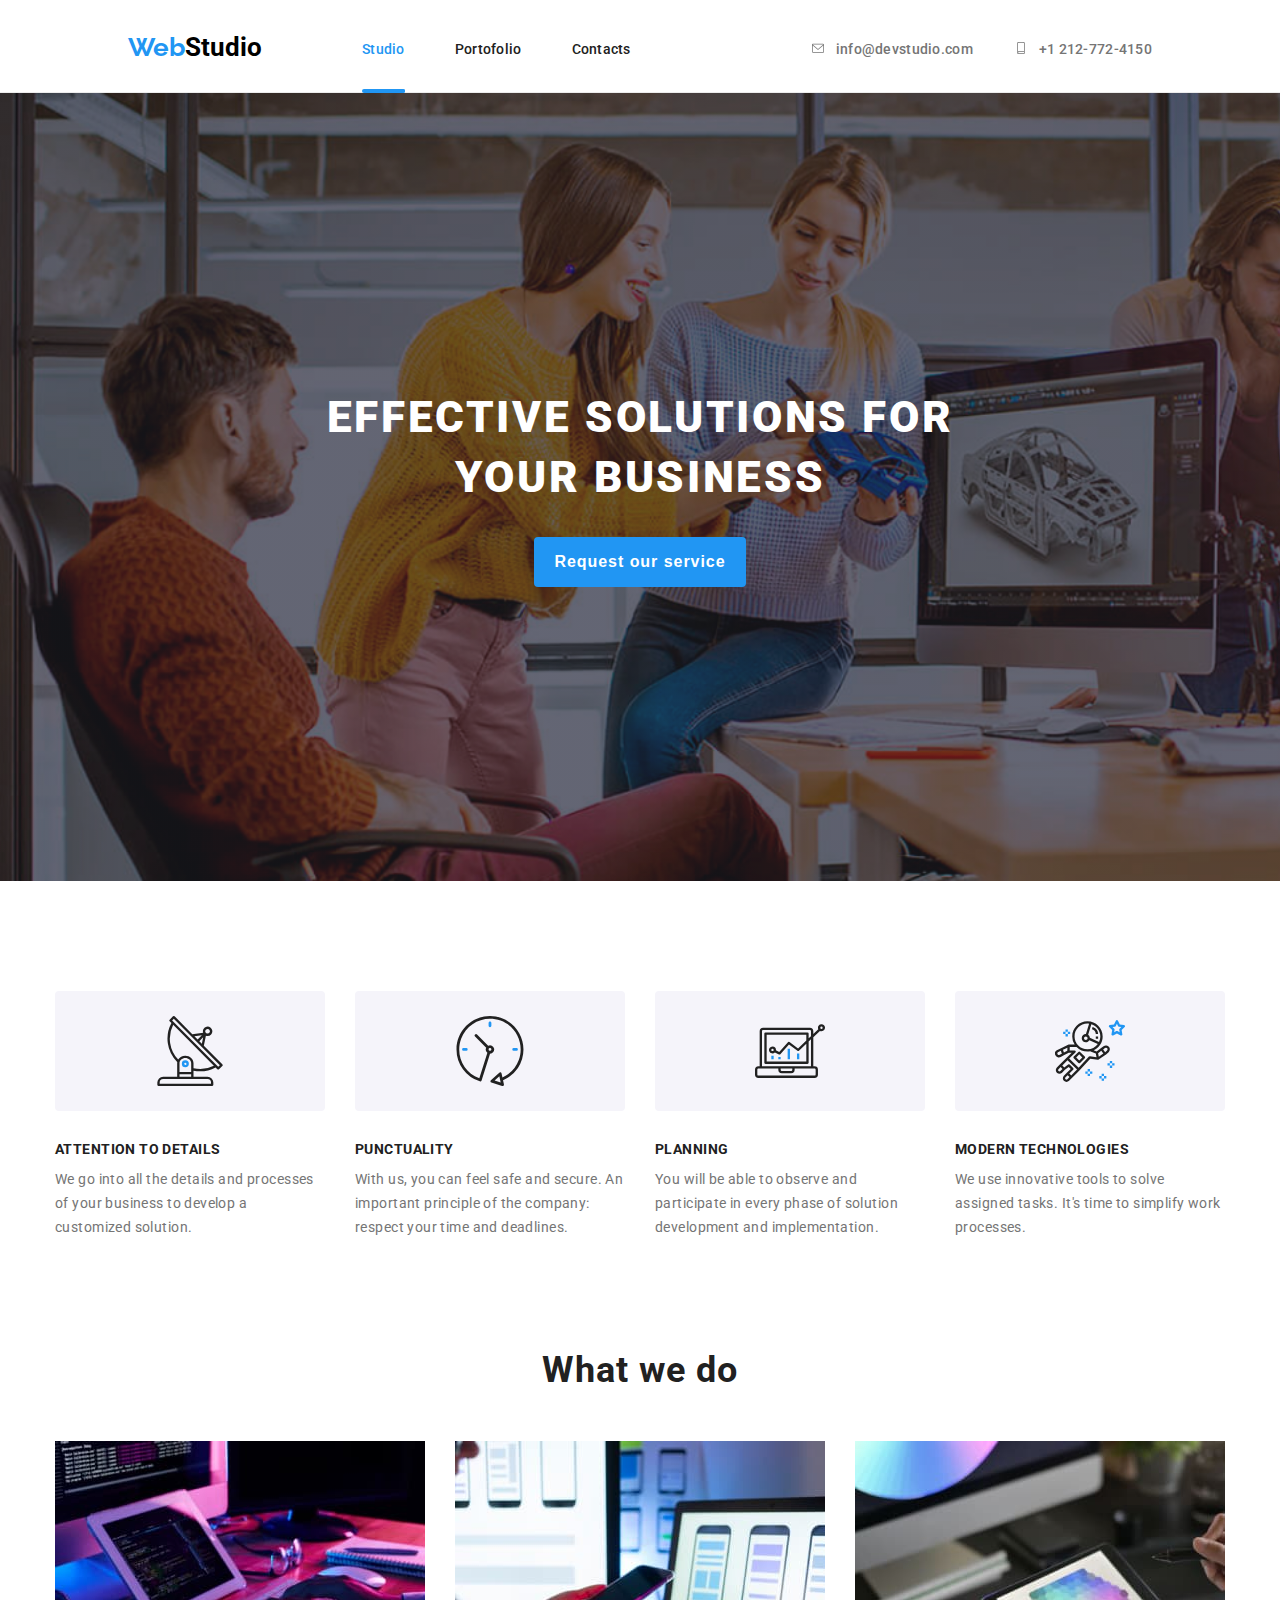
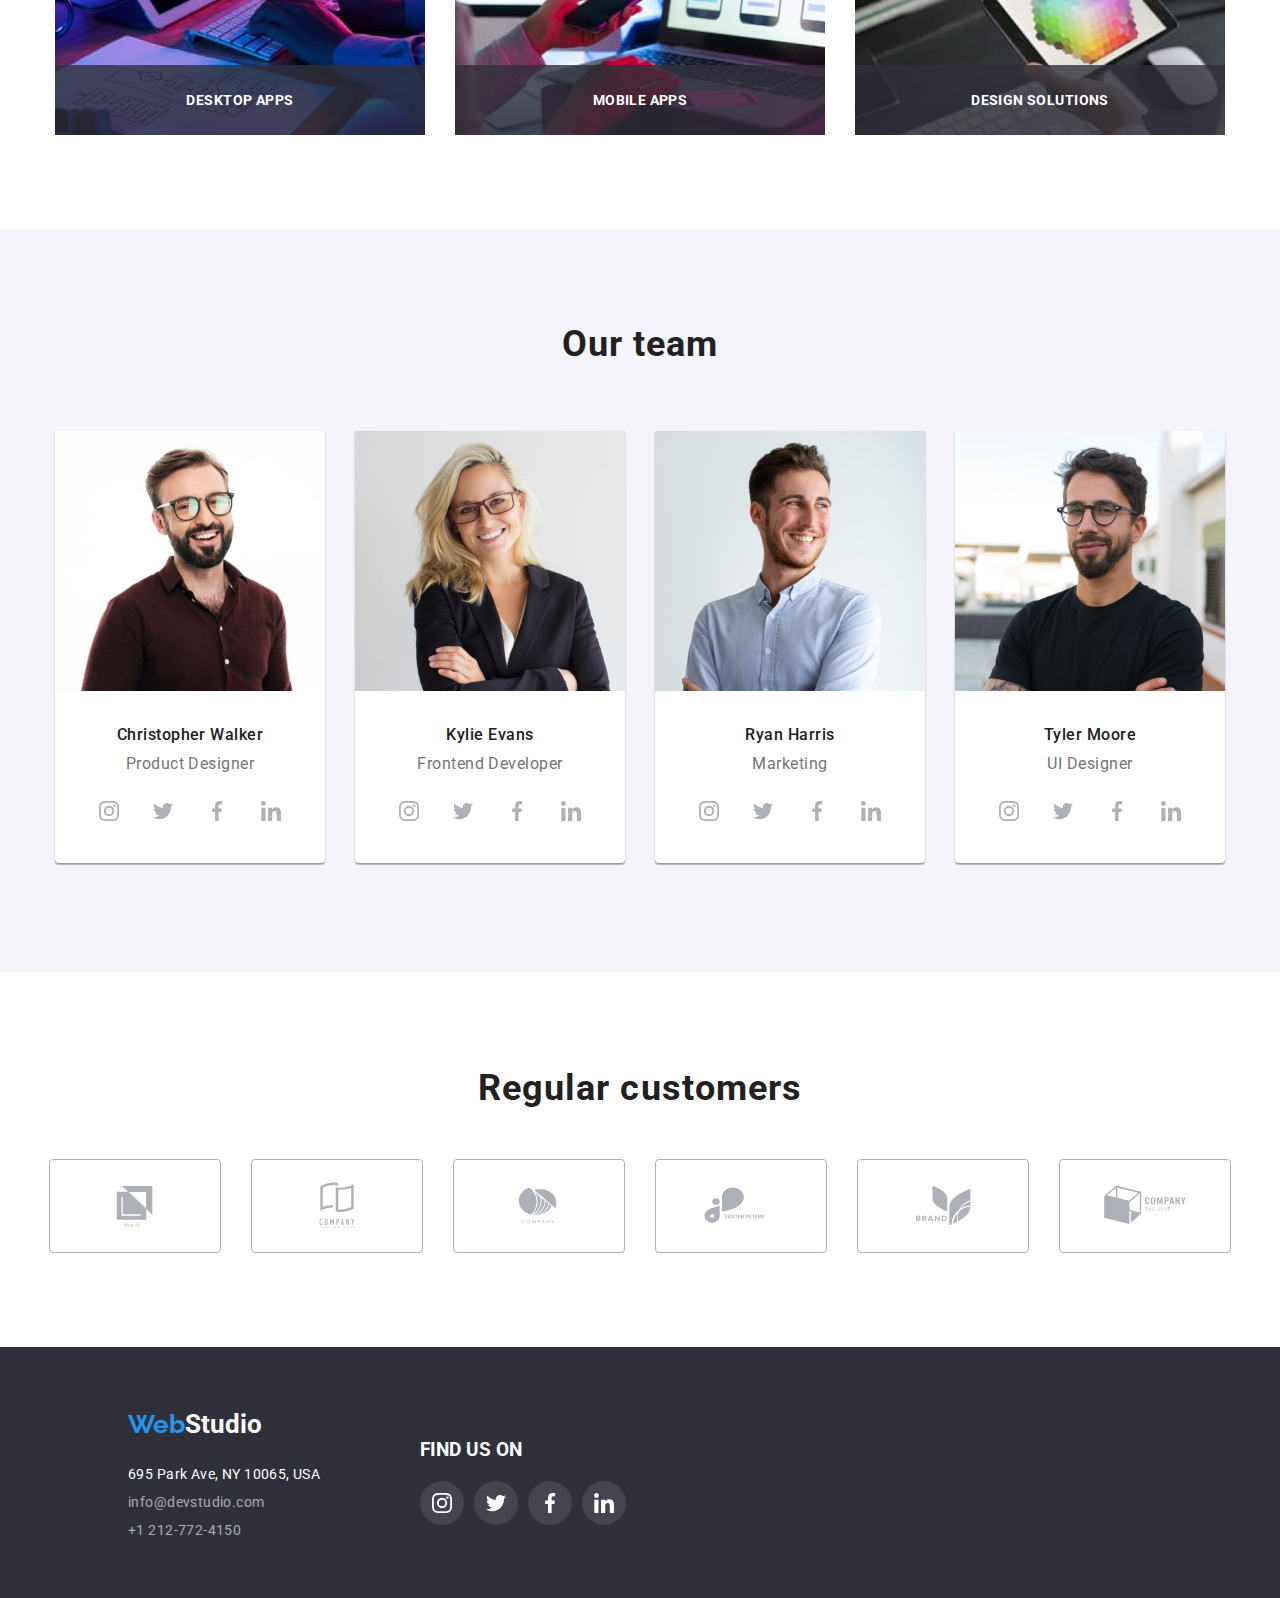
==== index.html @ 31fad101 "cloned-hw-05" ====
<!DOCTYPE html>
<html lang="en">
  <head>
    <meta charset="UTF-8" />
    <meta name="viewport" content="width=device-width, initial-scale=1.0" />
    <title>Web Studio Homework Project</title>
    <link
      rel="stylesheet"
      href="node_modules/modern-normalize/modern-normalize.css"
    />
    <link rel="preconnect" href="https://fonts.googleapis.com" />
    <link rel="preconnect" href="https://fonts.gstatic.com" crossorigin />
    <link
      href="https://fonts.googleapis.com/css2?family=Raleway:wght@700&family=Roboto:wght@400;500;700;900&display=swap"
      rel="stylesheet"
    />
    <link rel="stylesheet" href="css/styles.css" />
  </head>
  <body class="container">
    <header>
      <div class="header-left-side">
        <a class="logo" href="index.html">
          <span class="logo-web">Web</span
          ><span class="logo-studio-black">Studio</span>
        </a>

        <nav>
          <ul class="navigation">
            <li><a href="index.html" class="nav-link current">Studio</a></li>
            <li><a href="portofolio.html" class="nav-link">Portofolio</a></li>
            <li><a href="contacts.html" class="nav-link">Contacts</a></li>
          </ul>
        </nav>
  </div>
      <div class="contacts">
        <div class="contact-details">
          <svg class="contact-icon">
            <use href="./images/symbol-defs.svg#icon-envelope"></use>
          </svg>
          <a href="mailto:info@devstudio.com" class="contact-detail"
            >info@devstudio.com</a
          >
        </div>
        <div class="contact-details">
          <svg class="contact-icon">
            <use href="./images/symbol-defs.svg#icon-smartphone"></use>
          </svg>
          <a href="tel:+1212-772-4150" class="contact-detail"
            >+1 212-772-4150</a
          >
        </div>
      </div>
    </header>

    <main>
      <!-- Effective solutions section -->
      <div class="intro">
        <h1 class="intro-title">EFFECTIVE SOLUTIONS FOR YOUR BUSINESS</h1>
        <button type="button" class="request-our-services" data-modal-open>
          Request our service
        </button>
        </div>
      <div class="backdrop is-hidden" data-modal>
        <div class="modal-content">
          <button class="close" data-modal-close>
          </button>
        </div>
      </div>

      <!-- What we do section -->
      <section class="what-we-do">
        <ul class="competitive-advantages">
          <li class="competitive-advantage">
            <div class="competitive-advantage-svg-container">
              <svg class="competitive-advantage-svg">
                <use href="./images/symbol-defs.svg#icon-antenna-1"></use>
              </svg>
            </div>
            <h3 class="competitive-advantages-title">ATTENTION TO DETAILS</h3>
            <p class="competitive-advantages-description">
              We go into all the details and processes of your business to
              develop a customized solution.
            </p>
          </li>
          <li class="competitive-advantage">
            <div class="competitive-advantage-svg-container">
              <svg class="competitive-advantage-svg">
                <use href="./images/symbol-defs.svg#icon-clock-1"></use>
              </svg>
            </div>
            <h3 class="competitive-advantages-title">PUNCTUALITY</h3>
            <p class="competitive-advantages-description">
              With us, you can feel safe and secure. An important principle of
              the company: respect your time and deadlines.
            </p>
          </li>
          <li class="competitive-advantage">
            <div class="competitive-advantage-svg-container">
              <svg class="competitive-advantage-svg">
                <use href="./images/symbol-defs.svg#icon-diagram-1"></use>
              </svg>
            </div>
            <h3 class="competitive-advantages-title">PLANNING</h3>
            <p class="competitive-advantages-description">
              You will be able to observe and participate in every phase of
              solution development and implementation.
            </p>
          </li>
          <li class="competitive-advantage">
            <div class="competitive-advantage-svg-container">
              <svg class="competitive-advantage-svg">
                <use href="./images/symbol-defs.svg#icon-astronaut-1"></use>
              </svg>
            </div>
            <h3 class="competitive-advantages-title">MODERN TECHNOLOGIES</h3>
            <p class="competitive-advantages-description">
              We use innovative tools to solve assigned tasks. It's time to
              simplify work processes.
            </p>
          </li>
        </ul>
        <div>
          <h2 class="h2-title">What we do</h2>
          <ul class="what-we-do-images">
            <li class="what-we-do-image">
              <img
                src="./images/desktop-apps.jpg"
                alt="desktop apps"
                width="370"
              />
              <p class="what-we-do-caption">
                desktop apps</p>
              </p>
            </li>
            <li class="what-we-do-image">
              <img
                src="./images/mobile-apps.jpg"
                alt="mobile apps"
                width="370"
              />
              <p class="what-we-do-caption">
                mobile apps</p>
              </p>
            </li>
            <li class="what-we-do-image">
              <img src="./images/design.jpg" alt="web-design" width="370" />
              <p class="what-we-do-caption">
                design solutions</p>
              </p>
            </li>
          </ul>
        </div>
      </section>

      <!-- Our team section -->
      <section class="our-team">
        <h2 class="h2-title">Our team</h2>
        <ul class="team-members">
          <li class="team-member">
            <img
              src="./images/team-member-1.jpg"
              alt="Christopher Walker portrait photo"
              width="270"
            />
            <h3 class="team-member-name">Christopher Walker</h3>
            <p class="team-member-role">Product Designer</p>
            <div class="team-member-social-links">
              <div class="team-member-social-link">
                <svg class="team-member-social-svg">
                  <use href="./images/symbol-defs.svg#icon-instagram-2"></use>
                </svg>
              </div>
              <div class="team-member-social-link">
                <svg class="team-member-social-svg">
                  <use href="./images/symbol-defs.svg#icon-twitter-1"></use>
                </svg>
              </div>
              <div class="team-member-social-link">
                <svg class="team-member-social-svg">
                  <use href="./images/symbol-defs.svg#icon-facebook-1"></use>
                </svg>
              </div>
              <div class="team-member-social-link">
                <svg class="team-member-social-svg">
                  <use href="./images/symbol-defs.svg#icon-linkedin-1"></use>
                </svg>
              </div>
            </div>
          </li>
          <li class="team-member">
            <img
              src="./images/team-member-2.jpg"
              alt="Kylie Evans portrait photo"
              width="270"
            />
            <h3 class="team-member-name">Kylie Evans</h3>
            <p class="team-member-role">Frontend Developer</p>
            <div class="team-member-social-links">
              <div class="team-member-social-link">
                <svg class="team-member-social-svg">
                  <use href="./images/symbol-defs.svg#icon-instagram-2"></use>
                </svg>
              </div>
              <div class="team-member-social-link">
                <svg class="team-member-social-svg">
                  <use href="./images/symbol-defs.svg#icon-twitter-1"></use>
                </svg>
              </div>
              <div class="team-member-social-link">
                <svg class="team-member-social-svg">
                  <use href="./images/symbol-defs.svg#icon-facebook-1"></use>
                </svg>
              </div>
              <div class="team-member-social-link">
                <svg class="team-member-social-svg">
                  <use href="./images/symbol-defs.svg#icon-linkedin-1"></use>
                </svg>
              </div>
            </div>
          </li>
          <li class="team-member">
            <img
              src="./images/team-member-3.jpg"
              alt="Ryan Harris portrait photo"
              width="270"
            />
            <h3 class="team-member-name">Ryan Harris</h3>
            <p class="team-member-role">Marketing</p>
            <div class="team-member-social-links">
              <div class="team-member-social-link">
                <svg class="team-member-social-svg">
                  <use href="./images/symbol-defs.svg#icon-instagram-2"></use>
                </svg>
              </div>
              <div class="team-member-social-link">
                <svg class="team-member-social-svg">
                  <use href="./images/symbol-defs.svg#icon-twitter-1"></use>
                </svg>
              </div>
              <div class="team-member-social-link">
                <svg class="team-member-social-svg">
                  <use href="./images/symbol-defs.svg#icon-facebook-1"></use>
                </svg>
              </div>
              <div class="team-member-social-link">
                <svg class="team-member-social-svg">
                  <use href="./images/symbol-defs.svg#icon-linkedin-1"></use>
                </svg>
              </div>
            </div>
          </li>
          <li class="team-member">
            <img
              src="./images/team-member-4.jpg"
              alt="Tyler Moore portrait photo"
              width="270"
            />
            <h3 class="team-member-name">Tyler Moore</h3>
            <p class="team-member-role">UI Designer</p>
            <div class="team-member-social-links">
              <div class="team-member-social-link">
                <svg class="team-member-social-svg">
                  <use href="./images/symbol-defs.svg#icon-instagram-2"></use>
                </svg>
              </div>
              <div class="team-member-social-link">
                <svg class="team-member-social-svg">
                  <use href="./images/symbol-defs.svg#icon-twitter-1"></use>
                </svg>
              </div>
              <div class="team-member-social-link">
                <svg class="team-member-social-svg">
                  <use href="./images/symbol-defs.svg#icon-facebook-1"></use>
                </svg>
              </div>
              <div class="team-member-social-link">
                <svg class="team-member-social-svg">
                  <use href="./images/symbol-defs.svg#icon-linkedin-1"></use>
                </svg>
              </div>
            </div>
          </li>
        </ul>
      </section>

      <!--Regular Customers section-->
      <section class="regular-customers">
        <h2 class="h2-title">Regular customers</h2>
        <div class="regular-customers-logos-container">
          <div class="regular-customers-logo-container">
            <svg>
              <use href="./images/symbol-defs.svg#icon-Logo"></use>
            </svg>
          </div>
          <div class="regular-customers-logo-container">
            <svg>
              <use href="./images/symbol-defs.svg#icon-Logo-1"></use>
            </svg>
          </div>
          <div class="regular-customers-logo-container">
            <svg>
              <use href="./images/symbol-defs.svg#icon-Logo-2"></use>
            </svg>
          </div>
          <div class="regular-customers-logo-container">
            <svg>
              <use href="./images/symbol-defs.svg#icon-Logo-3"></use>
            </svg>
          </div>
          <div class="regular-customers-logo-container">
            <svg>
              <use href="./images/symbol-defs.svg#icon-Logo-4"></use>
            </svg>
          </div>
          <div class="regular-customers-logo-container">
            <svg>
              <use href="./images/symbol-defs.svg#icon-Logo-5"></use>
            </svg>
          </div>
        </div>
      </section>
    </main>

    <footer>
      <div class="footer-left-side">
        <a class="logo" href="index.html">
          <span class="logo-web">Web</span
          ><span class="logo-studio-white">Studio</span>
        </a>

        <adress class="address">
          <span class="phisical-address">695 Park Ave, NY 10065, USA</span>
          <a href="mailto:info@devstudio.com" class="footer-contact-details"
            >info@devstudio.com</a
          >
          <a href="tel:+1212-772-4150" class="footer-contact-details"
            >+1 212-772-4150</a
          >
        </adress>
      </div>

      <div class="find-us-on">
        <h3>Find us on</h3>
        <div class="footer-social-links">
          <div class="footer-social-link">
            <svg class="footer-social-svg">
              <use href="./images/symbol-defs.svg#icon-instagram-2"></use>
            </svg>
          </div>
          <div class="footer-social-link">
            <svg class="footer-social-svg">
              <use href="./images/symbol-defs.svg#icon-twitter-1"></use>
            </svg>
          </div>
          <div class="footer-social-link">
            <svg class="footer-social-svg">
              <use href="./images/symbol-defs.svg#icon-facebook-1"></use>
            </svg>
          </div>
          <div class="footer-social-link">
            <svg class="footer-social-svg">
              <use href="./images/symbol-defs.svg#icon-linkedin-1"></use>
            </svg>
          </div>
        </div>
      </div>
    </footer>
    <script src="./js/modal.js"></script>
  </body>
</html>
---- css/styles.css ----
/*General styles*/
:root {
    --text-color: #212121;
    --link-color: #2196F3;
    --details-color: #757575;
    --background-color: #2F303A;
    --filter-backgroud: #F5F4FA;
    --icon-fill:#afb1b8;
    --text-font-family:'Roboto', sans-serif;
    --logo-font-family: 'Raleway', sans-serif;
}

body {
    font-family: var(--text-font-family);
    color: var(--text-color);
    margin: 0px;
}

.logo {
    text-decoration:none;
    position: relative;
    top: 2px;
}

.logo-web {
    font-family: var(--logo-font-family);
    font-size: 26px;
    font-weight: 700;
    line-height: 30.52px;
    color: var(--link-color);
}

.logo-studio-black {
    font-family: var(--logo-family);
    font-size: 26px;
    font-weight: 700;
    line-height: 30.52px;
    color: #000000;
}

.logo-studio-white {
    font-family: var(--logo-font-family-family);
    font-size: 26px;
    font-weight: 700;
    line-height: 30.52px;
    color: #FFFFFF;
}

ul {
    list-style: none;
    padding: 0px;
}

.intro,
.what-we-do,
.our-team,
.regular-customers {
    padding-top: 94px;
    padding-bottom: 94px;
}

/*Header Styles*/

header {
    display: flex;
    align-items: baseline;
    justify-content: space-between;
    border-bottom: 1px solid #ECECEC;
    padding-top: 30px;
    padding-bottom: 30px;
    padding-left: 10%;
    padding-right: 10%;
}

.header-left-side {
    display: flex;
    align-items: baseline;
}

header .logo {
    margin-right: 100px;
}

header nav ul {
    display: flex;
    align-items: baseline;
    justify-content: center;
    gap: 50px;
    margin: 0;
}

.nav-link {
    font-size: 14px;
    font-weight: 500;
    line-height: 16px;
    letter-spacing: 0.02em;
    text-align: left;
    color: var(--text-color);
    text-decoration: none;
}

.current {
    color: var(--link-color);
}

.current::after {
    content:'';
    background-image: url("../images/hover.svg");
    background-size: cover;
    height: 4px;
    display: block;
    position: relative;
    top: 31px;
}

.contact-detail {
    font-size: 14px;
    font-weight: 500;
    line-height: 16px;
    letter-spacing: 0.02em;
    text-align: left;
    text-decoration: none;
    color: var(--details-color);
    display: flex;
    padding-left: 10px;
}

.contact-icon {
    width: 16px;
    height: 12px;
    fill: var(--details-color);
    cursor: pointer;
}

.contact-details {
    display: flex;
    align-items: baseline;
    justify-content: center;
}

.contacts {
        display: flex;
        align-content: baseline;
        justify-content: center;
        gap: 40px;
        margin: 0;
}

.contact-details a {
    transition: color 250ms cubic-bezier(0.4, 0, 0.2, 1);
}

.contact-details svg {
    transition: fill 250ms cubic-bezier(0.4, 0, 0.2, 1);
}

.contact-details:hover a,
.contact-details:focus a,
.contact-details:active a {
    color: var(--link-color);
}

.contact-details:hover svg,
.contact-details:focus svg,
.contact-details:active svg {
    fill: var(--link-color);
    cursor: pointer;
}

/*Studio Styles*/

.intro {
    display: flex;
    align-items: center;
    justify-content: center;
    flex-direction: column;
    background: rgba(196, 196, 196, 1);
    background-image: linear-gradient(to bottom, rgba(47, 48, 58, 0.4), rgba(47, 48, 58, 0.4)), url(../images/background-image.png);
    background-size: cover;
    height: 600px;
}

.intro-title {
        font-size: 44px;
        font-weight: 900;
        line-height: 60px;
        letter-spacing: 0.06em;
        text-align: center;
        color: #FFFFFF;
        width: 696px;
        margin-top: 200px;
        margin-bottom: 0;
        padding-bottom: 30px;
}

.request-our-services {
        font-size: 16px;
        font-weight: 700;
        line-height: 30px;
        letter-spacing: 0.06em;
        text-align: center;
        background-color: var(--link-color);
        border:none;
        color: #FFFFFF;
        cursor: pointer;
        padding: 10px 20px;
        border-radius: 4px;
        margin-bottom: 200px;
        transition: background-color 250ms cubic-bezier(0.4, 0, 0.2, 1);
}

.request-our-services:hover,
.request-our-services:focus,
.request-our-services:active {
    background-color: #188CE8;
}

.backdrop {
    background-color: rgba(0, 0, 0, 0.1);
    position: fixed;
    top: 0;
    left: 0;
    width: 100vw;
    height: 100vh;
    opacity: 1;
    transition: opacity 250ms cubic-bezier(0.4, 0, 0.2, 1);
}

.modal-content {
    background-color: rgba(255, 255, 255, 1);
    width: 528px;
    height: 581px;
    position: absolute;
    top: 50%;
    left: 50%;
    transform: translate(-50%, -50%);
    border-radius: 4px;
}

.is-hidden {
    visibility: hidden;
    opacity: 0;
    pointer-events: none;
}

.close {
    float: right;
    width: 30px;
    height: 30px;
    border: 1px solid rgba(0, 0, 0, 0.1);
    border-radius: 50%;
    margin: 8px;
    background-image: url("../images/close.svg");
    background-size: 11px;
    background-repeat: no-repeat;
    background-position: center;
    background-color: white;
    cursor: pointer;
}

.what-we-do {
    display: flex;
    flex-direction: column;
    justify-content: center;
    align-items: center;
    gap: 94px;
    margin: 0;
}

.competitive-advantage {
    width: 270px;
}

.competitive-advantage-svg-container {
    width: 270px;
    height: 120px;
    border-radius: 4px;
    background-color: #F5F4FA;;
    display: flex;
    align-items: center;
    justify-content: center;
    margin: 0;
}

.competitive-advantage-svg {
    width: 70px;
    height: 70px;
    margin: 0;
}

.competitive-advantages {
    display: flex;
    align-items: center;
    gap: 30px;
}

.competitive-advantages-title {
        font-size: 14px;
        font-weight: 700;
        line-height: 16px;
        letter-spacing: 0.03em;
        text-align: left;
        padding-top:30px;
        padding-bottom: 10px;
        margin: 0px;
}

.competitive-advantages-description {
        font-size: 14px;
        font-weight: 400;
        line-height: 24px;
        letter-spacing: 0.03em;
        text-align: left;
        color: var(--details-color);
        margin: 0px;

}

.what-we-do div{
    display: flex;
    flex-direction: column;
    gap: 50px;
    align-items: center;
    justify-content: center;
}

.h2-title {
        font-size: 36px;
        font-weight: 700;
        line-height: 42px;
        letter-spacing: 0.03em;
        text-align: center;
        margin: 0;
}

.what-we-do-image {
    position: relative;
    width: 370px;
    height: 294px;
}

.what-we-do-images {
    display: flex;
    flex-direction: row;
    justify-content: center;
    align-items: center;
    gap: 30px;
    margin: 0;
}

.what-we-do-caption {
    text-transform: uppercase;
    display: flex;
    align-items: center;
    justify-content: center;
    font-size: 14px;
    font-weight: 700;
    line-height: 16px;
    letter-spacing: 0.03em;
    color: white;
    background-color: rgba(47, 48, 58, 0.8);
    width: 370px; 
    height: 70px;
    margin: 0;
    position: absolute;
    z-index: 2;
    bottom: 0%;
}

.our-team {
    background-color: #F5F4FA;
    display: flex;
    flex-direction: column;
    align-items: center;
    justify-content: center;
    gap: 50px;
}

.team-members {
    display: flex;
    justify-content: center;
    align-items: center;
    gap: 30px;
    padding: 0;
}

.team-member {
    background-color: #FFFFFF;
    border-radius: 0px 0px 4px 4px;
    box-shadow: 0px 2px 1px 0px #00000033, 0px 1px 1px 0px #00000024, 0px 1px 3px 0px #0000001F;
}

.team-member-name {
        font-size: 16px;
        font-weight: 500;
        line-height: 19px;
        letter-spacing: 0.03em;
        text-align: center;
        margin-top: 30px;
        margin-bottom: 10px;
}

.team-member-role {
        font-size: 16px;
        font-weight: 400;
        line-height: 19px;
        letter-spacing: 0.03em;
        text-align: center;
        color: var(--details-color);
        margin: 0;
}

.team-member-social-links {
    display: flex;
    align-items: center;
    justify-content: center;
    margin-bottom: 30px;
    margin-top: 16px;
    gap: 10px;
}

.team-member-social-link {
    display: flex;
    align-items: center;
    justify-content: center;
    width: 44px;
    height: 44px;
    border-radius: 50%;
    transition: background-color 250ms cubic-bezier(0.4, 0, 0.2, 1);
}

.team-member-social-link svg {
    transition: fill 250ms cubic-bezier(0.4, 0, 0.2, 1);
}

.team-member-social-svg {
    fill: #afb1b8;
    width: 20px; 
    height: 20px;
}

.team-member-social-link:hover,
.team-member-social-link:focus,
.team-member-social-link:active {
    background-color:#2196F3;
    cursor: pointer;
}

.team-member-social-link:hover svg,
.team-member-social-link:focus svg,
.team-member-social-link:active svg {
    fill: white;
    cursor: pointer;
}

.regular-customers {
    display: flex;
    flex-direction: column;
    justify-content: center;
    align-items: center;
}

.regular-customers-logos-container {
    display: flex;
    justify-content: center;
    align-items: center;
    gap: 30px;
    margin-top: 50px;
}

.regular-customers-logo-container {
    display: flex;
    align-items: center;
    justify-items: center;
    width: 170px;
    height: 92px;
    border-radius: 4px;
    border: 1px solid #AFB1B8;
    cursor: pointer;
    transition: border-color 250ms cubic-bezier(0.4, 0, 0.2, 1);
}

.regular-customers-logo-container svg {
    fill: #afb1b8;
    padding: 0 32px;
    height: 92px;
    transition: fill 250ms cubic-bezier(0.4, 0, 0.2, 1);
}

.regular-customers-logo-container:hover svg,
.regular-customers-logo-container:focus svg,
.regular-customers-logo-container:active svg {
    fill: #2196F3;
}

.regular-customers-logo-container:hover,
.regular-customers-logo-container:focus,
.regular-customers-logo-container:active {
    border-color: #2196F3;
}

footer {
    background-color: var(--background-color);
    color: #FFFFFF;
    padding-top: 60px;
    padding-bottom: 60px;
    display: flex;
    align-items: center;
    gap: 100px;
    padding-left: 10%;
}

.footer-left-side {
    display: flex;
    flex-direction: column;
}

.address {
    display: flex;
    flex-direction: column;
    justify-content: center;
    align-items:flex-start;
    gap: 12px;
    margin-top: 28px;
}

.phisical-address {
        font-size: 14px;
        font-weight: 400;
        line-height: 16px;
        letter-spacing: 0.03em;
        text-align: left;
}

.footer-contact-details {
        font-size: 14px;
        font-weight: 400;
        line-height: 16px;
        letter-spacing: 0.03em;
        text-align: left;
        color: rgba(255, 255, 255, 0.6);
        text-decoration: none;
        transition: color 250ms cubic-bezier(0.4, 0, 0.2, 1);
}

.footer-contact-details:hover,
.footer-contact-details:focus,
.footer-contact-details:active {
    color: var(--link-color);
}

.footer-social-links {
    display: flex;
    justify-content: center;
    align-items: center;
    gap: 10px;
}

.footer-social-link {
    display: flex;
    align-items: center;
    justify-content: center;
    width: 44px;
    height: 44px;
    border-radius: 50%;
    background-color: rgba(255, 255, 255, 0.1);;
    transition: background-color 250ms cubic-bezier(0.4, 0, 0.2, 1);
}

.footer-social-link svg {
    transition: fill 250ms cubic-bezier(0.4, 0, 0.2, 1);
}

.footer-social-svg {
    fill: white;
    width: 20px;
    height: 20px;
}

.footer-social-link:hover,
.footer-social-link:focus,
.footer-social-link:active {
    background-color: #2196F3;
    cursor: pointer;
}

.footer-social-link:hover svg,
.footer-social-link:focus svg,
.footer-social-link:active svg {
    fill: white;
    cursor: pointer;
}

.find-us-on h3{
    margin: 20px 0;
    text-transform: uppercase ;
}

/*Portofolio Styles*/

.filters {
    display: flex;
    gap: 8px;
    align-items: center;
    justify-content: center;
    padding-top: 94px;
    padding-bottom: 50px;
}

.filter-button {
    font-size: 16px;
    font-weight: 500;
    line-height: 26px;
    letter-spacing: 0.03em;
    text-align: center;
    background-color: var(--filter-backgroud);
    color:#212121;
    border:none;
    cursor: pointer;
    border-radius: 4px;
    padding: 6px 22px;
    transition: color 250ms cubic-bezier(0.4, 0, 0.2, 1), background-color 250ms cubic-bezier(0.4, 0, 0.2, 1), box-shadow 250ms cubic-bezier(0.4, 0, 0.2, 1);
}

.filter-button:hover,
.filter-button:focus,
.filter-button:active {
    color: #FFFFFF;
    background-color: var(--link-color);
    box-shadow: 0px 2px 2px 0px rgba(0, 0, 0, 0.12), 0px 1px 2px 0px rgba(0, 0, 0, 0.08), 0px 3px 1px 0px rgba(0, 0, 0, 0.1);
}

.projects-cards {
    display: flex;
    flex-wrap:wrap;
    gap: 30px;
    justify-content: center;
    align-items: center;
    padding-bottom: 94px;
}
.projects {
    width: 370px;
    display: flex;
    flex-direction: column;
    transition: box-shadow 250ms cubic-bezier(0.4, 0, 0.2, 1);
}

.projects:hover,
.projects:focus,
.projecs:active {
    box-shadow: 1px 4px 6px 0px rgba(0, 0, 0, 0.16), 0px 4px 4px 0px rgba(0, 0, 0, 0.06), 0px 1px 1px 0px rgba(0, 0, 0, 0.12);
    cursor: pointer;
}

.project-image {
    position: relative;
    overflow: hidden;
}

.project-image-overlay {
    position: absolute;
    top: 0;
    left: 0;
    width: 100%;
    height: 100%;
    background: rgba(33, 150, 243, 0.9);
    color: white;
    font-size: 18px;
    font-weight: 400;
    line-height: 28px;
    letter-spacing: 0.03em;
    text-align: left;
    transform: translatey(100%);
    transition: transform 250ms cubic-bezier(0.4, 0, 0.2, 1);
}

.projects:hover .project-image-overlay,
.projects:focus .project-image-overalay,
.projects:active .project-image-overalay {
    transform: translatey(0);
}

.project-image-overlay p {
    margin: 63px 24px;
}

.projects-description {
    display: flex;
    flex-direction: column;
    border: 1px solid #EEEEEE;
    border-top: none;
    padding: 20px 24px;
}

.project-title {
        font-size: 18px;
        font-weight: 700;
        line-height: 36px;
        letter-spacing: 0.06em;
        text-align: left;
}

.project-category {
        font-size: 16px;
        font-weight: 400;
        line-height: 30px;
        letter-spacing: 0.03em;
        text-align: left;
        color: var(--details-color);
}
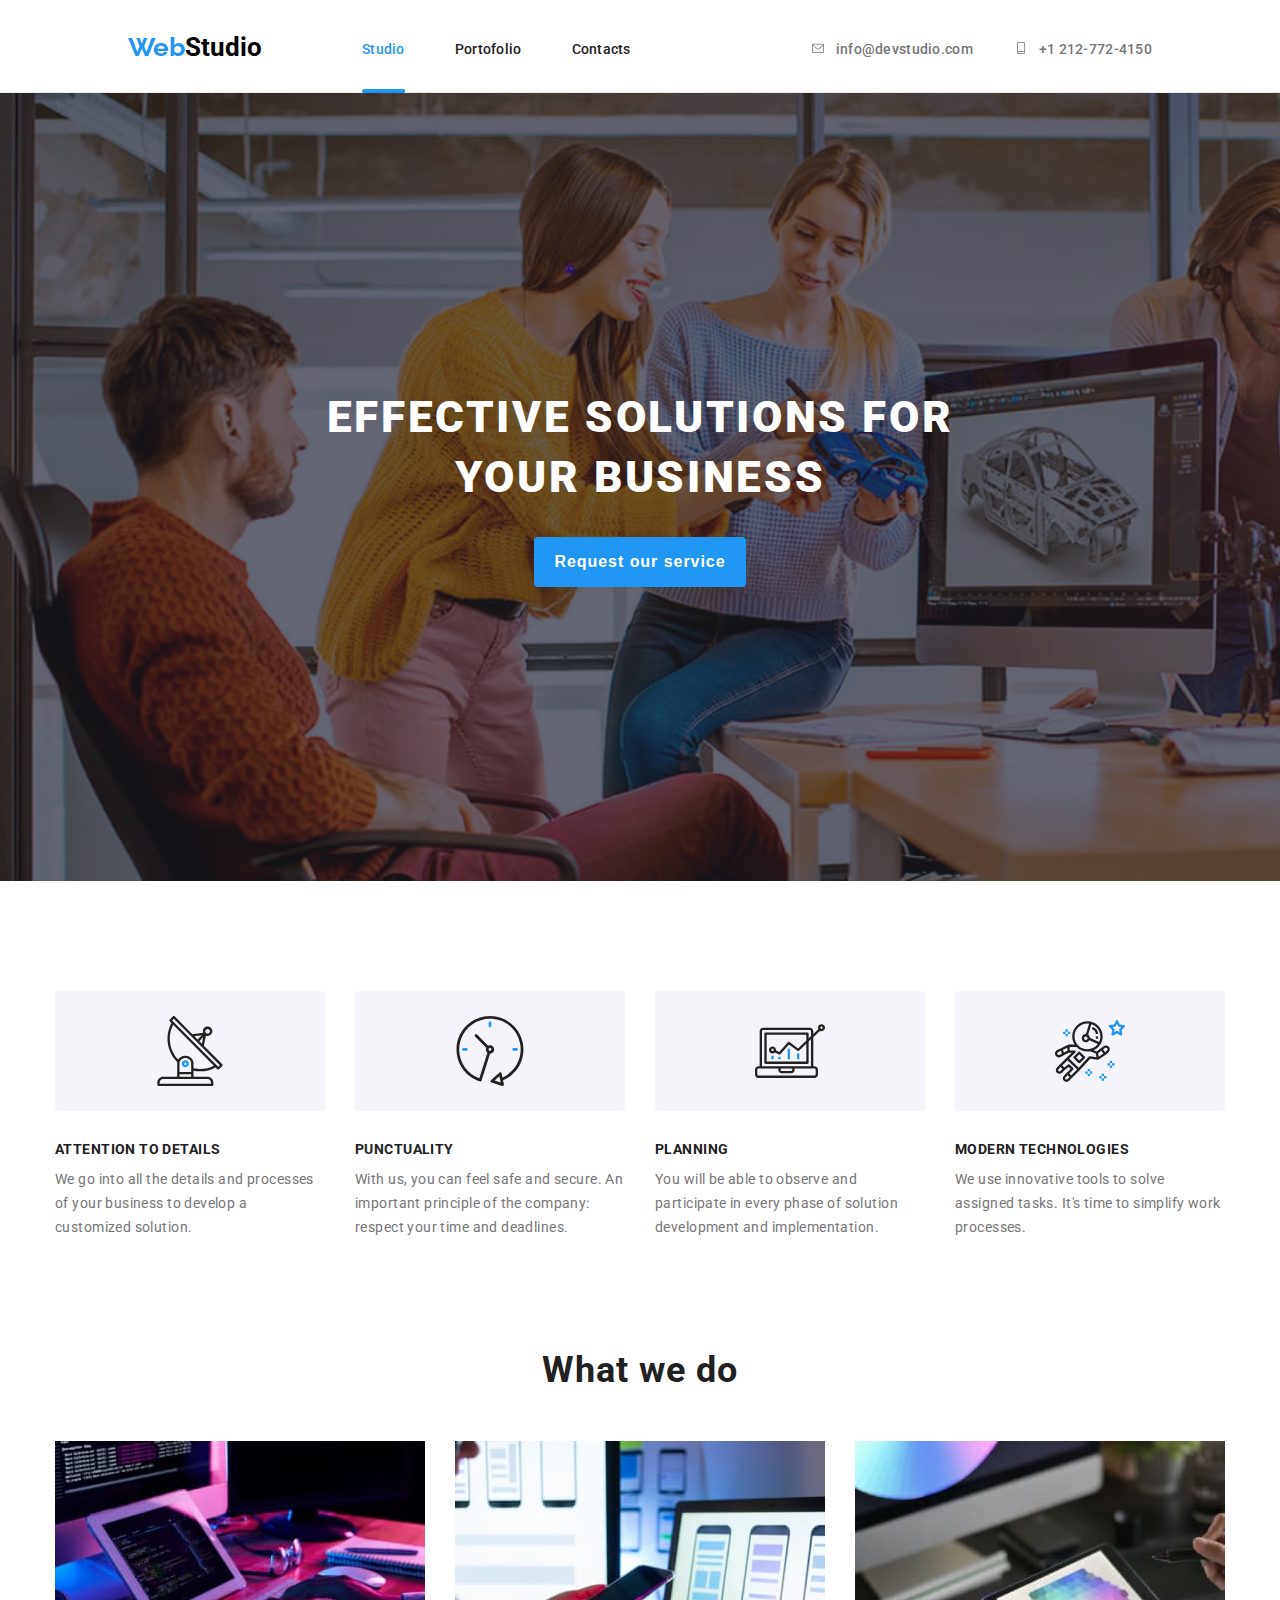
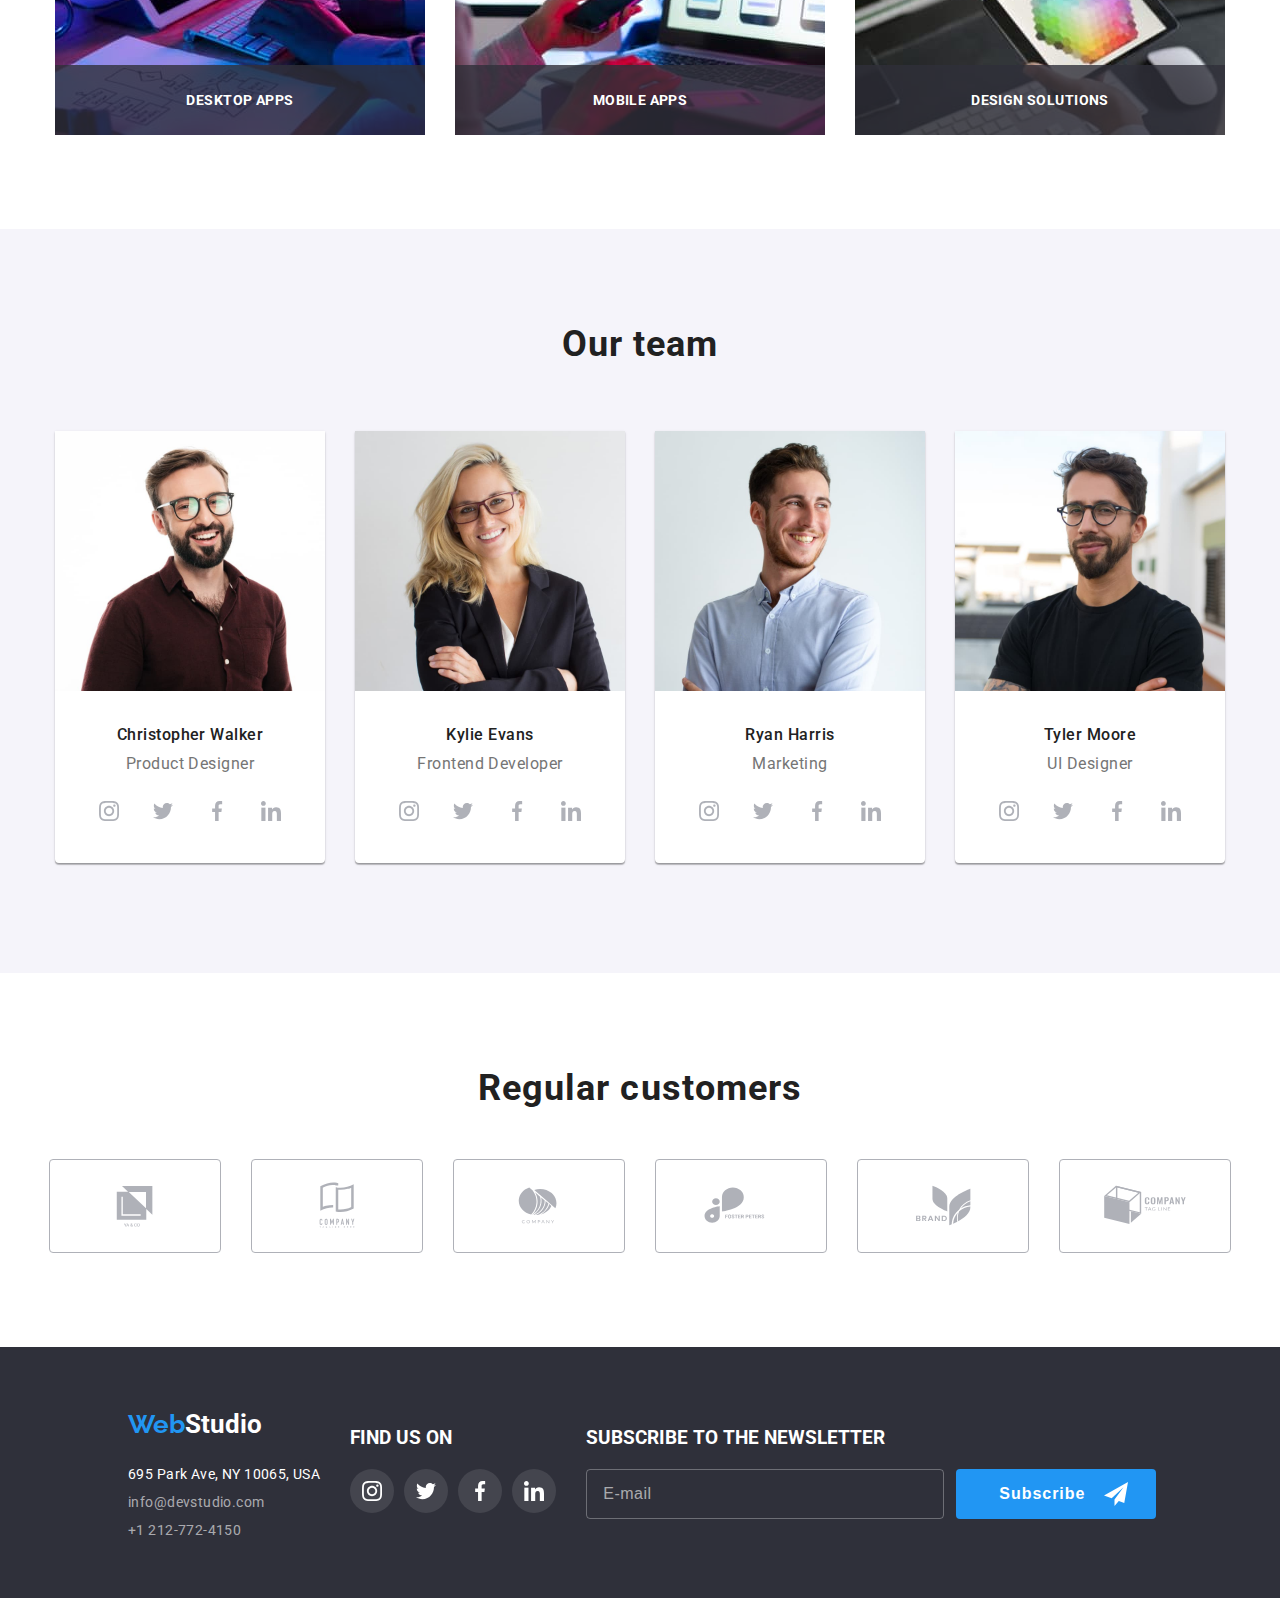
==== commit ccadea85: "hw-06" ====
--- a/index.html
+++ b/index.html
@@ -63,7 +63,59 @@
       <div class="backdrop is-hidden" data-modal>
         <div class="modal-content">
           <button class="close" data-modal-close>
+            <svg class="close-buttton">
+              <use href="./images/symbol-defs.svg#icon-close"/>
+            </svg>
           </button>
+          <form name="contact-form" autocomplete="off" class="contact-form">
+          <p class="form-title">Leave your information and we'll call you back</p>
+            <div class="form-label">
+            <label>Name
+              <div class="form-input">
+                <svg>
+                  <use href="./images/symbol-defs.svg#icon-person-black-18dp-1"/>
+                </svg>
+              <input name="name" class="input"/>
+              </div>
+            </label>
+            </div>
+            <div class="form-label">
+            <label >Telephone
+              <div class="form-input">
+                <svg>
+                  <use href="./images/symbol-defs.svg#icon-phone-black-18dp-1"/>
+                </svg>
+              <input type="tel" name="telephone" class="input"/>
+              </div>
+            </label>
+            </div>
+            <div class="form-label">
+            <label>E-mail
+              <div class="form-input">
+                <svg>
+                  <use href="./images/symbol-defs.svg#icon-email-black-18dp-1"/>
+                </svg>
+              <input type="email" name="e-mail" class="input"/>
+              </div>
+            </label>
+            </div>
+            <div class="form-label">
+            <label>Comments
+              <div class="comments">
+              <textarea name="comments" rows="5" placeholder="Enter the text" class="comments-input"></textarea>
+              </div>
+            </label>
+            </div>
+            <div class="terms-and-conditions-validation">
+            <label class="terms-and-conditions-acceptance">
+              <input type="checkbox" name="checkbox-terms-and-conditions" class="checkbox"/>
+                 <span class="new-checkbox"></span>
+                 <span class="terms-and-conditions-declaration">I agree with the letter and accept the&nbsp</span>
+            </label>
+            <a href="#" class="terms-and-conditions">Terms and Conditions</a>
+            </div>
+            <button type="submit" class="send-button">Send</button>
+        </form>
         </div>
       </div>
 
@@ -364,6 +416,20 @@
           </div>
         </div>
       </div>
+
+      <div class="subscribe-container">
+        <h3>Subscribe to the newsletter</h3>
+        <form name="subscribe-form" autocomplete="off" class="subscribe-form">
+          <label class="subscribe-mail-label">
+            <input type="e-mail" name="e-mail" placeholder="E-mail" class="subscribe-mail-input">
+          </label>
+          <button type="submit" class="subscribe-button">Subscribe
+            <svg class="send-icon">
+              <use href="./images/symbol-defs.svg#icon-send"/>
+            </svg>
+          </button>
+        </form>
+      </div>
     </footer>
     <script src="./js/modal.js"></script>
   </body>
--- a/css/styles.css
+++ b/css/styles.css
@@ -70,6 +70,8 @@
     padding-bottom: 30px;
     padding-left: 10%;
     padding-right: 10%;
+    max-height: 93.398px;
+    gap: 100px;
 }
 
 .header-left-side {
@@ -144,6 +146,7 @@
         justify-content: center;
         gap: 40px;
         margin: 0;
+        text-wrap: nowrap;
 }
 
 .contact-details a {
@@ -215,6 +218,418 @@
     background-color: #188CE8;
 }
 
+.what-we-do {
+    display: flex;
+    flex-direction: column;
+    justify-content: center;
+    align-items: center;
+    gap: 94px;
+    margin: 0;
+}
+
+.competitive-advantage {
+    width: 270px;
+}
+
+.competitive-advantage-svg-container {
+    width: 270px;
+    height: 120px;
+    border-radius: 4px;
+    background-color: #F5F4FA;;
+    display: flex;
+    align-items: center;
+    justify-content: center;
+    margin: 0;
+}
+
+.competitive-advantage-svg {
+    width: 70px;
+    height: 70px;
+    margin: 0;
+}
+
+.competitive-advantages {
+    display: flex;
+    align-items: center;
+    gap: 30px;
+}
+
+.competitive-advantages-title {
+        font-size: 14px;
+        font-weight: 700;
+        line-height: 16px;
+        letter-spacing: 0.03em;
+        text-align: left;
+        padding-top:30px;
+        padding-bottom: 10px;
+        margin: 0px;
+}
+
+.competitive-advantages-description {
+        font-size: 14px;
+        font-weight: 400;
+        line-height: 24px;
+        letter-spacing: 0.03em;
+        text-align: left;
+        color: var(--details-color);
+        margin: 0px;
+
+}
+
+.what-we-do div{
+    display: flex;
+    flex-direction: column;
+    gap: 50px;
+    align-items: center;
+    justify-content: center;
+}
+
+.h2-title {
+        font-size: 36px;
+        font-weight: 700;
+        line-height: 42px;
+        letter-spacing: 0.03em;
+        text-align: center;
+        margin: 0;
+}
+
+.what-we-do-image {
+    position: relative;
+    width: 370px;
+    height: 294px;
+}
+
+.what-we-do-images {
+    display: flex;
+    flex-direction: row;
+    justify-content: center;
+    align-items: center;
+    gap: 30px;
+    margin: 0;
+}
+
+.what-we-do-caption {
+    text-transform: uppercase;
+    display: flex;
+    align-items: center;
+    justify-content: center;
+    font-size: 14px;
+    font-weight: 700;
+    line-height: 16px;
+    letter-spacing: 0.03em;
+    color: white;
+    background-color: rgba(47, 48, 58, 0.8);
+    width: 370px; 
+    height: 70px;
+    margin: 0;
+    position: absolute;
+    z-index: 2;
+    bottom: 0%;
+}
+
+.our-team {
+    background-color: #F5F4FA;
+    display: flex;
+    flex-direction: column;
+    align-items: center;
+    justify-content: center;
+    gap: 50px;
+}
+
+.team-members {
+    display: flex;
+    justify-content: center;
+    align-items: center;
+    gap: 30px;
+    padding: 0;
+}
+
+.team-member {
+    background-color: #FFFFFF;
+    border-radius: 0px 0px 4px 4px;
+    box-shadow: 0px 2px 1px 0px #00000033, 0px 1px 1px 0px #00000024, 0px 1px 3px 0px #0000001F;
+}
+
+.team-member-name {
+        font-size: 16px;
+        font-weight: 500;
+        line-height: 19px;
+        letter-spacing: 0.03em;
+        text-align: center;
+        margin-top: 30px;
+        margin-bottom: 10px;
+}
+
+.team-member-role {
+        font-size: 16px;
+        font-weight: 400;
+        line-height: 19px;
+        letter-spacing: 0.03em;
+        text-align: center;
+        color: var(--details-color);
+        margin: 0;
+}
+
+.team-member-social-links {
+    display: flex;
+    align-items: center;
+    justify-content: center;
+    margin-bottom: 30px;
+    margin-top: 16px;
+    gap: 10px;
+}
+
+.team-member-social-link {
+    display: flex;
+    align-items: center;
+    justify-content: center;
+    width: 44px;
+    height: 44px;
+    border-radius: 50%;
+    transition: background-color 250ms cubic-bezier(0.4, 0, 0.2, 1);
+}
+
+.team-member-social-link svg {
+    transition: fill 250ms cubic-bezier(0.4, 0, 0.2, 1);
+}
+
+.team-member-social-svg {
+    fill: #afb1b8;
+    width: 20px; 
+    height: 20px;
+}
+
+.team-member-social-link:hover,
+.team-member-social-link:focus,
+.team-member-social-link:active {
+    background-color:#2196F3;
+    cursor: pointer;
+}
+
+.team-member-social-link:hover svg,
+.team-member-social-link:focus svg,
+.team-member-social-link:active svg {
+    fill: white;
+    cursor: pointer;
+}
+
+.regular-customers {
+    display: flex;
+    flex-direction: column;
+    justify-content: center;
+    align-items: center;
+}
+
+.regular-customers-logos-container {
+    display: flex;
+    justify-content: center;
+    align-items: center;
+    gap: 30px;
+    margin-top: 50px;
+}
+
+.regular-customers-logo-container {
+    display: flex;
+    align-items: center;
+    justify-items: center;
+    width: 170px;
+    height: 92px;
+    border-radius: 4px;
+    border: 1px solid #AFB1B8;
+    cursor: pointer;
+    transition: border-color 250ms cubic-bezier(0.4, 0, 0.2, 1);
+}
+
+.regular-customers-logo-container svg {
+    fill: #afb1b8;
+    padding: 0 32px;
+    height: 92px;
+    transition: fill 250ms cubic-bezier(0.4, 0, 0.2, 1);
+}
+
+.regular-customers-logo-container:hover svg,
+.regular-customers-logo-container:focus svg,
+.regular-customers-logo-container:active svg {
+    fill: #2196F3;
+}
+
+.regular-customers-logo-container:hover,
+.regular-customers-logo-container:focus,
+.regular-customers-logo-container:active {
+    border-color: #2196F3;
+}
+
+footer {
+    background-color: var(--background-color);
+    color: #FFFFFF;
+    padding-top: 60px;
+    padding-bottom: 60px;
+    display: flex;
+    align-items: start;
+    justify-content: space-between;
+    padding-left: 10%;
+    padding-right: 10%;
+    gap: 30px;
+}
+
+.footer-left-side {
+    display: flex;
+    flex-direction: column;
+    text-wrap: nowrap;
+}
+
+.address {
+    display: flex;
+    flex-direction: column;
+    justify-content: center;
+    align-items:flex-start;
+    gap: 12px;
+    margin-top: 28px;
+}
+
+.phisical-address {
+        font-size: 14px;
+        font-weight: 400;
+        line-height: 16px;
+        letter-spacing: 0.03em;
+        text-align: left;
+}
+
+.footer-contact-details {
+        font-size: 14px;
+        font-weight: 400;
+        line-height: 16px;
+        letter-spacing: 0.03em;
+        text-align: left;
+        color: rgba(255, 255, 255, 0.6);
+        text-decoration: none;
+        transition: color 250ms cubic-bezier(0.4, 0, 0.2, 1);
+}
+
+.footer-contact-details:hover,
+.footer-contact-details:focus,
+.footer-contact-details:active {
+    color: var(--link-color);
+}
+
+.footer-social-links {
+    display: flex;
+    justify-content: center;
+    align-items: center;
+    gap: 10px;
+}
+
+.footer-social-link {
+    display: flex;
+    align-items: center;
+    justify-content: center;
+    width: 44px;
+    height: 44px;
+    border-radius: 50%;
+    background-color: rgba(255, 255, 255, 0.1);;
+    transition: background-color 250ms cubic-bezier(0.4, 0, 0.2, 1);
+}
+
+.footer-social-link svg {
+    transition: fill 250ms cubic-bezier(0.4, 0, 0.2, 1);
+}
+
+.footer-social-svg {
+    fill: white;
+    width: 20px;
+    height: 20px;
+}
+
+.footer-social-link:hover,
+.footer-social-link:focus,
+.footer-social-link:active {
+    background-color: #2196F3;
+    cursor: pointer;
+}
+
+.footer-social-link:hover svg,
+.footer-social-link:focus svg,
+.footer-social-link:active svg {
+    fill: white;
+    cursor: pointer;
+}
+
+.find-us-on h3,
+.subscribe-container h3{
+    margin: 20px 0;
+    text-transform: uppercase ;
+}
+
+.subscribe-form {
+    display: flex;
+    justify-content: space-around;
+    align-items: center;
+    gap: 12px;
+}
+
+.subscribe-mail-input {
+    background: none;
+    min-width: 358px;
+    height: 50px;
+    border: 1px solid #FFFFFF4D;
+    border-radius: 4px;
+    font-size: 16px;
+    font-weight: 400;
+    line-height: 20px;
+    letter-spacing: 0.03em;
+    color: white;
+    padding-left: 16px;
+    transition: border-color 250ms cubic-bezier(0.4, 0, 0.2, 1);
+    box-sizing: border-box;
+}
+
+.subscribe-mail-input::placeholder {
+    color: #FFFFFF99;
+    font-size: 16px;
+}
+
+.subscribe-mail-input:hover,
+.subscribe-mail-input:focus,
+.subscribe-mail-input:active {
+    outline: none;
+    border-color: var(--link-color);
+}
+
+.subscribe-button {
+    width: 200px;
+    height: 50px;
+    border-radius: 4px;
+    background: #2196F3;
+    border-style: none;
+        font-size: 16px;
+        font-weight: 700;
+        line-height: 30px;
+        letter-spacing: 0.06em;
+        color: white;
+        padding-left: 43px;
+        padding-top: 10px;
+        padding-bottom: 10px;
+        text-align: left;
+        position: relative;
+        cursor: pointer;
+                transition: background-color 250ms cubic-bezier(0.4, 0, 0.2, 1);
+                }
+
+.subscribe-button:hover,
+.subscribe-button:focus,
+.subscribe-button:active {
+background-color: #188CE8;
+                }
+
+.subscribe-button svg {
+    width: 24px;
+    height: 24px;
+    position: absolute;
+    top: 13px;
+    right: 28px;
+}
+/*Modal Window Form Styles*/
+
 .backdrop {
     background-color: rgba(0, 0, 0, 0.1);
     position: fixed;
@@ -224,17 +639,52 @@
     height: 100vh;
     opacity: 1;
     transition: opacity 250ms cubic-bezier(0.4, 0, 0.2, 1);
+    z-index: 3;
 }
 
 .modal-content {
     background-color: rgba(255, 255, 255, 1);
+    box-shadow: 0px 2px 1px 0px rgba(0, 0, 0, 0.2), 0px 1px 1px 0px rgba(0, 0, 0, 0.14), 0px 1px 3px 0px rgba(0, 0, 0, 0.12);
     width: 528px;
-    height: 581px;
     position: absolute;
     top: 50%;
     left: 50%;
     transform: translate(-50%, -50%);
     border-radius: 4px;
+    padding: 40px;
+    display: flex;
+    flex-direction: column;
+}
+
+.is-hidden {
+    visibility: hidden;
+    opacity: 0;
+    pointer-events: none;
+}
+
+.close {
+    position: absolute;
+    top:0;
+    right:0;
+    width: 30px;
+    height: 30px;
+    border: 1px solid rgba(0, 0, 0, 0.1);
+    border-radius: 50%;
+    margin: 8px;
+    background-color: white;
+    cursor: pointer;
+    background: none;
+}
+
+.close-buttton {
+    height: 11px;
+    width: 11px;
+}
+
+.close:hover,
+.close:focus,
+.close:active {
+    fill: var(--link-color)
 }
 
 .is-hidden {
@@ -258,344 +708,185 @@
     cursor: pointer;
 }
 
-.what-we-do {
+.contact-form {
     display: flex;
     flex-direction: column;
-    justify-content: center;
-    align-items: center;
-    gap: 94px;
-    margin: 0;
-}
-
-.competitive-advantage {
-    width: 270px;
-}
-
-.competitive-advantage-svg-container {
-    width: 270px;
-    height: 120px;
+    gap: 10px;
+}
+
+.form-title {
+        font-size: 20px;
+        font-weight: 700;
+        line-height: 23px;
+        letter-spacing: 0.03em;
+        text-align: center;
+        margin: 0px;
+        padding-bottom: 2px;
+}
+
+.form-label label {
+        display: flex;
+        flex-direction: column;
+        gap: 4px;
+        font-size: 12px;
+        font-weight: 400;
+        line-height: 14px;
+        letter-spacing: 0.01em;
+        text-align: left;
+        color: rgba(117, 117, 117, 1);
+}
+
+.input {
+    border-style: none;
+    width: 100%;
+    padding: 0px;
+    color: var(--details-color);
+}
+
+.input:hover,
+.input:focus,
+.input:active {
+    outline: none;
+}
+
+.form-input {
+    display: flex;
+    flex-direction: row;
+    align-items: center;
+    height: 40px;
     border-radius: 4px;
-    background-color: #F5F4FA;;
-    display: flex;
-    align-items: center;
-    justify-content: center;
-    margin: 0;
-}
-
-.competitive-advantage-svg {
-    width: 70px;
-    height: 70px;
-    margin: 0;
-}
-
-.competitive-advantages {
-    display: flex;
-    align-items: center;
-    gap: 30px;
-}
-
-.competitive-advantages-title {
+    border: 1px solid rgba(33, 33, 33, 0.2);
+    font-size: 14px;
+    transition: border 250ms cubic-bezier(0.4, 0, 0.2, 1);
+}
+
+.form-input svg {
+    width: 18px;
+    height: 18px;
+    margin: 12px;
+    fill: rgba(33, 33, 33, 1);
+    transition: fill 250ms cubic-bezier(0.4, 0, 0.2, 1);
+}
+
+.form-input:focus-within,
+.form-input:active,
+.comments:focus-within,
+.comments:active {
+    border: 1px solid #2196F3;
+    cursor: pointer;
+}
+
+.form-input:focus-within svg,
+.form-input:active svg {
+    fill: #2196F3;
+}
+
+.comments {
+        border-radius: 4px;
+        border: 1px solid rgba(33, 33, 33, 0.2);
+        padding: 12px 16px;
+        transition: border 250ms cubic-bezier(0.4, 0, 0.2, 1);
+}
+
+.comments-input {
+    width: 100%;
+    border-style: none;
         font-size: 14px;
-        font-weight: 700;
+        font-weight: 400;
         line-height: 16px;
-        letter-spacing: 0.03em;
+        letter-spacing: 0.01em;
         text-align: left;
-        padding-top:30px;
-        padding-bottom: 10px;
-        margin: 0px;
-}
-
-.competitive-advantages-description {
+        padding: 0px;
+        resize:none;
+        color: var(--details-color);
+}
+
+.comments-input::placeholder{
+    color: rgba(117, 117, 117, 0.5);
+}
+
+.comments-input:hover,
+.comments-input:focus,
+.comments-input:active {
+    outline: none;
+}
+
+.terms-and-conditions-validation {
+    padding-top: 10px;
+    padding-bottom: 20px;
         font-size: 14px;
         font-weight: 400;
         line-height: 24px;
         letter-spacing: 0.03em;
-        text-align: left;
-        color: var(--details-color);
-        margin: 0px;
-
-}
-
-.what-we-do div{
-    display: flex;
-    flex-direction: column;
-    gap: 50px;
-    align-items: center;
-    justify-content: center;
-}
-
-.h2-title {
-        font-size: 36px;
+        display: flex;
+        flex-direction: row;
+        align-items: center;
+        justify-content: center;
+}
+
+.terms-and-conditions-acceptance {
+    display: flex;
+        flex-direction: row;
+        align-items: center;
+        justify-content: center;
+        gap: 7px;
+        position: relative;
+}
+
+.checkbox {
+    position: absolute;
+        clip: rect(0 0 0 0);
+        width: 1px;
+        height: 1px;
+        margin: -1px;
+}
+
+.new-checkbox {
+        width: 16px;
+        height: 15px;
+        border: 2px solid var(--text-color);
+        border-radius: 2px;
+        cursor: pointer;
+}
+
+.checkbox:checked + .new-checkbox {
+    background-color: #4A90E2;
+    background-image: url(../images/icon\ check.svg);
+    border: 0px;
+}
+
+.terms-and-conditions-declaration {
+    color:var(--details-color);
+}
+
+.terms-and-conditions {
+    color: var(--link-color);
+}
+
+.send-button {
+    cursor: pointer;
+    width: 200px;
+    height: 50px;
+    border-radius: 4px;
+    border-style: none;
+    align-self: center;
+    margin: 0;
+    background-color: var(--link-color);
+        font-size: 16px;
         font-weight: 700;
-        line-height: 42px;
-        letter-spacing: 0.03em;
+        line-height: 30px;
+        letter-spacing: 0.06em;
         text-align: center;
-        margin: 0;
-}
-
-.what-we-do-image {
-    position: relative;
-    width: 370px;
-    height: 294px;
-}
-
-.what-we-do-images {
-    display: flex;
-    flex-direction: row;
-    justify-content: center;
-    align-items: center;
-    gap: 30px;
-    margin: 0;
-}
-
-.what-we-do-caption {
-    text-transform: uppercase;
-    display: flex;
-    align-items: center;
-    justify-content: center;
-    font-size: 14px;
-    font-weight: 700;
-    line-height: 16px;
-    letter-spacing: 0.03em;
-    color: white;
-    background-color: rgba(47, 48, 58, 0.8);
-    width: 370px; 
-    height: 70px;
-    margin: 0;
-    position: absolute;
-    z-index: 2;
-    bottom: 0%;
-}
-
-.our-team {
-    background-color: #F5F4FA;
-    display: flex;
-    flex-direction: column;
-    align-items: center;
-    justify-content: center;
-    gap: 50px;
-}
-
-.team-members {
-    display: flex;
-    justify-content: center;
-    align-items: center;
-    gap: 30px;
-    padding: 0;
-}
-
-.team-member {
-    background-color: #FFFFFF;
-    border-radius: 0px 0px 4px 4px;
-    box-shadow: 0px 2px 1px 0px #00000033, 0px 1px 1px 0px #00000024, 0px 1px 3px 0px #0000001F;
-}
-
-.team-member-name {
-        font-size: 16px;
-        font-weight: 500;
-        line-height: 19px;
-        letter-spacing: 0.03em;
-        text-align: center;
-        margin-top: 30px;
-        margin-bottom: 10px;
-}
-
-.team-member-role {
-        font-size: 16px;
-        font-weight: 400;
-        line-height: 19px;
-        letter-spacing: 0.03em;
-        text-align: center;
-        color: var(--details-color);
-        margin: 0;
-}
-
-.team-member-social-links {
-    display: flex;
-    align-items: center;
-    justify-content: center;
-    margin-bottom: 30px;
-    margin-top: 16px;
-    gap: 10px;
-}
-
-.team-member-social-link {
-    display: flex;
-    align-items: center;
-    justify-content: center;
-    width: 44px;
-    height: 44px;
-    border-radius: 50%;
-    transition: background-color 250ms cubic-bezier(0.4, 0, 0.2, 1);
-}
-
-.team-member-social-link svg {
-    transition: fill 250ms cubic-bezier(0.4, 0, 0.2, 1);
-}
-
-.team-member-social-svg {
-    fill: #afb1b8;
-    width: 20px; 
-    height: 20px;
-}
-
-.team-member-social-link:hover,
-.team-member-social-link:focus,
-.team-member-social-link:active {
-    background-color:#2196F3;
-    cursor: pointer;
-}
-
-.team-member-social-link:hover svg,
-.team-member-social-link:focus svg,
-.team-member-social-link:active svg {
-    fill: white;
-    cursor: pointer;
-}
-
-.regular-customers {
-    display: flex;
-    flex-direction: column;
-    justify-content: center;
-    align-items: center;
-}
-
-.regular-customers-logos-container {
-    display: flex;
-    justify-content: center;
-    align-items: center;
-    gap: 30px;
-    margin-top: 50px;
-}
-
-.regular-customers-logo-container {
-    display: flex;
-    align-items: center;
-    justify-items: center;
-    width: 170px;
-    height: 92px;
-    border-radius: 4px;
-    border: 1px solid #AFB1B8;
-    cursor: pointer;
-    transition: border-color 250ms cubic-bezier(0.4, 0, 0.2, 1);
-}
-
-.regular-customers-logo-container svg {
-    fill: #afb1b8;
-    padding: 0 32px;
-    height: 92px;
-    transition: fill 250ms cubic-bezier(0.4, 0, 0.2, 1);
-}
-
-.regular-customers-logo-container:hover svg,
-.regular-customers-logo-container:focus svg,
-.regular-customers-logo-container:active svg {
-    fill: #2196F3;
-}
-
-.regular-customers-logo-container:hover,
-.regular-customers-logo-container:focus,
-.regular-customers-logo-container:active {
-    border-color: #2196F3;
-}
-
-footer {
-    background-color: var(--background-color);
-    color: #FFFFFF;
-    padding-top: 60px;
-    padding-bottom: 60px;
-    display: flex;
-    align-items: center;
-    gap: 100px;
-    padding-left: 10%;
-}
-
-.footer-left-side {
-    display: flex;
-    flex-direction: column;
-}
-
-.address {
-    display: flex;
-    flex-direction: column;
-    justify-content: center;
-    align-items:flex-start;
-    gap: 12px;
-    margin-top: 28px;
-}
-
-.phisical-address {
-        font-size: 14px;
-        font-weight: 400;
-        line-height: 16px;
-        letter-spacing: 0.03em;
-        text-align: left;
-}
-
-.footer-contact-details {
-        font-size: 14px;
-        font-weight: 400;
-        line-height: 16px;
-        letter-spacing: 0.03em;
-        text-align: left;
-        color: rgba(255, 255, 255, 0.6);
-        text-decoration: none;
-        transition: color 250ms cubic-bezier(0.4, 0, 0.2, 1);
-}
-
-.footer-contact-details:hover,
-.footer-contact-details:focus,
-.footer-contact-details:active {
-    color: var(--link-color);
-}
-
-.footer-social-links {
-    display: flex;
-    justify-content: center;
-    align-items: center;
-    gap: 10px;
-}
-
-.footer-social-link {
-    display: flex;
-    align-items: center;
-    justify-content: center;
-    width: 44px;
-    height: 44px;
-    border-radius: 50%;
-    background-color: rgba(255, 255, 255, 0.1);;
-    transition: background-color 250ms cubic-bezier(0.4, 0, 0.2, 1);
-}
-
-.footer-social-link svg {
-    transition: fill 250ms cubic-bezier(0.4, 0, 0.2, 1);
-}
-
-.footer-social-svg {
-    fill: white;
-    width: 20px;
-    height: 20px;
-}
-
-.footer-social-link:hover,
-.footer-social-link:focus,
-.footer-social-link:active {
-    background-color: #2196F3;
-    cursor: pointer;
-}
-
-.footer-social-link:hover svg,
-.footer-social-link:focus svg,
-.footer-social-link:active svg {
-    fill: white;
-    cursor: pointer;
-}
-
-.find-us-on h3{
-    margin: 20px 0;
-    text-transform: uppercase ;
-}
-
+        color: white;
+        box-shadow: 0px 4px 4px 0px #00000026;
+        transition: background-color 250ms cubic-bezier(0.4, 0, 0.2, 1);
+}
+
+.send-button:hover,
+.send-button:focus,
+.send-button:active {
+    background-color: #188CE8;
+}
 /*Portofolio Styles*/
 
 .filters {
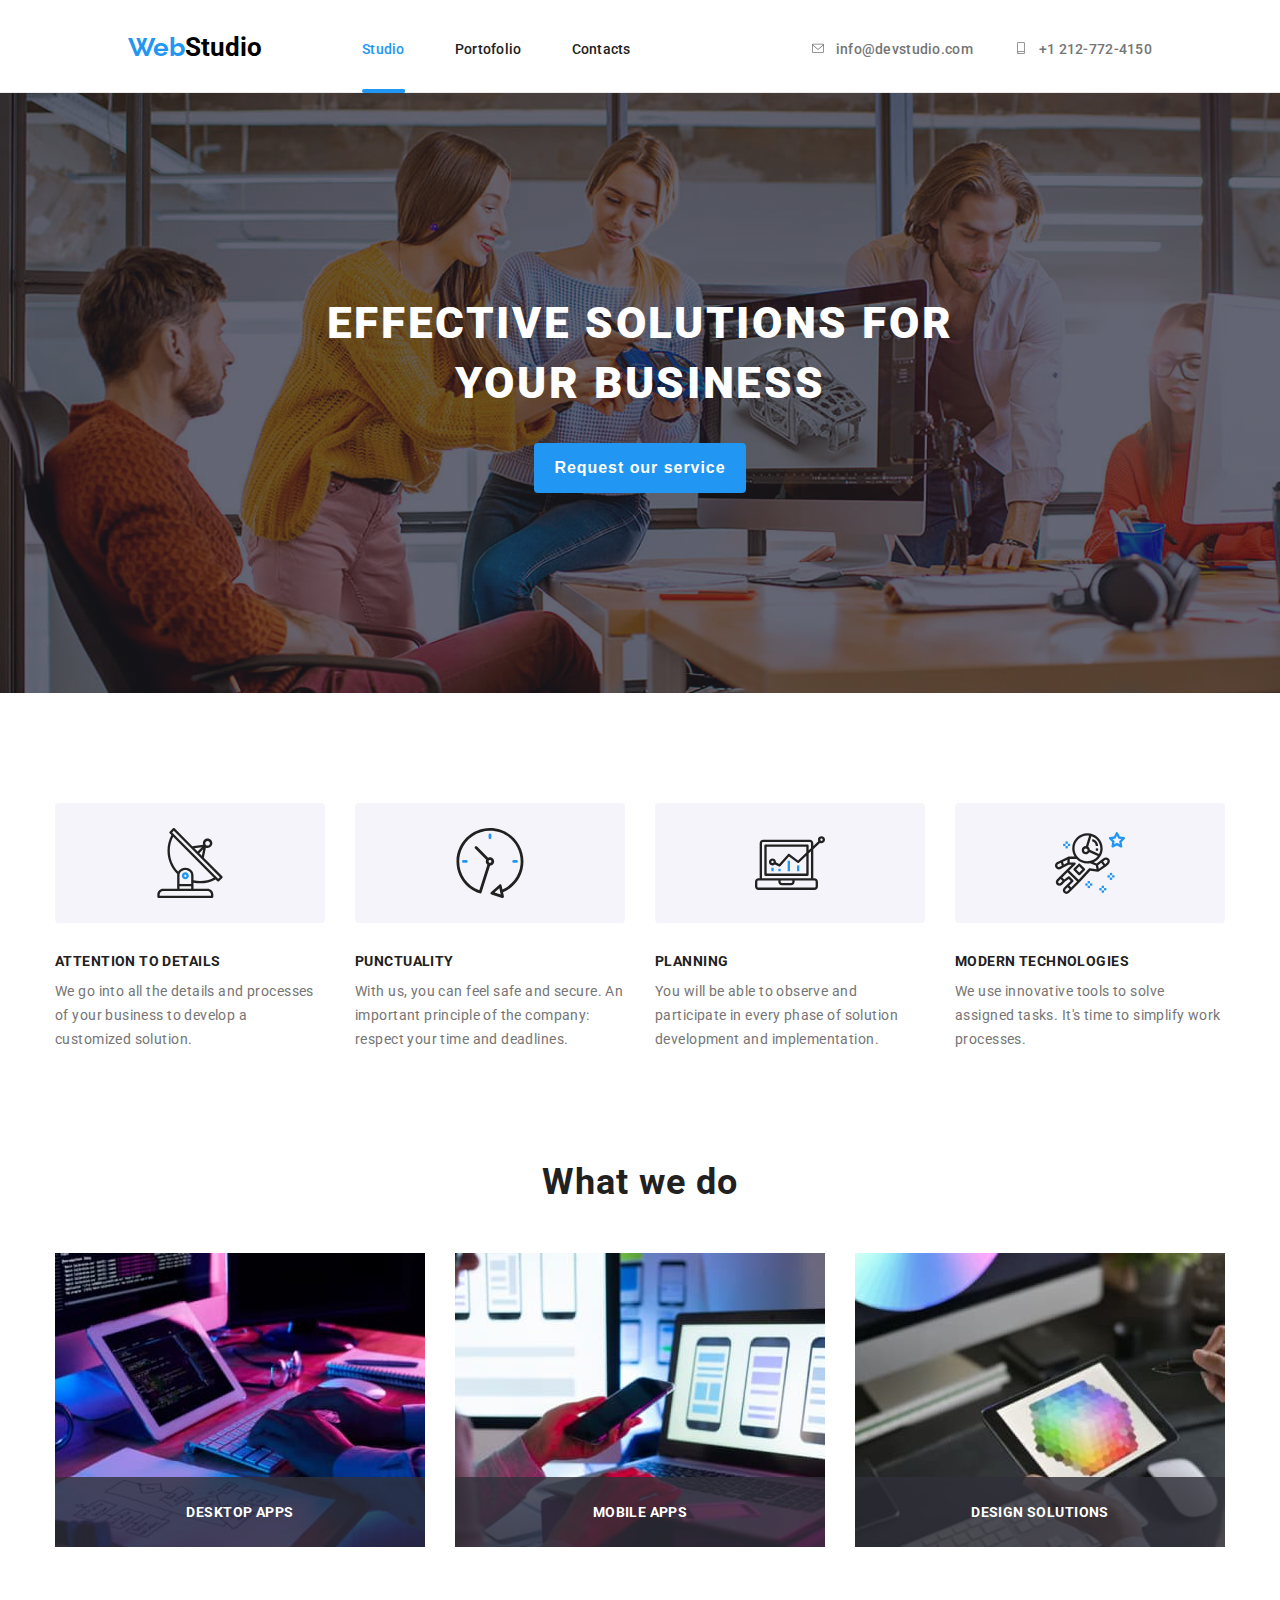
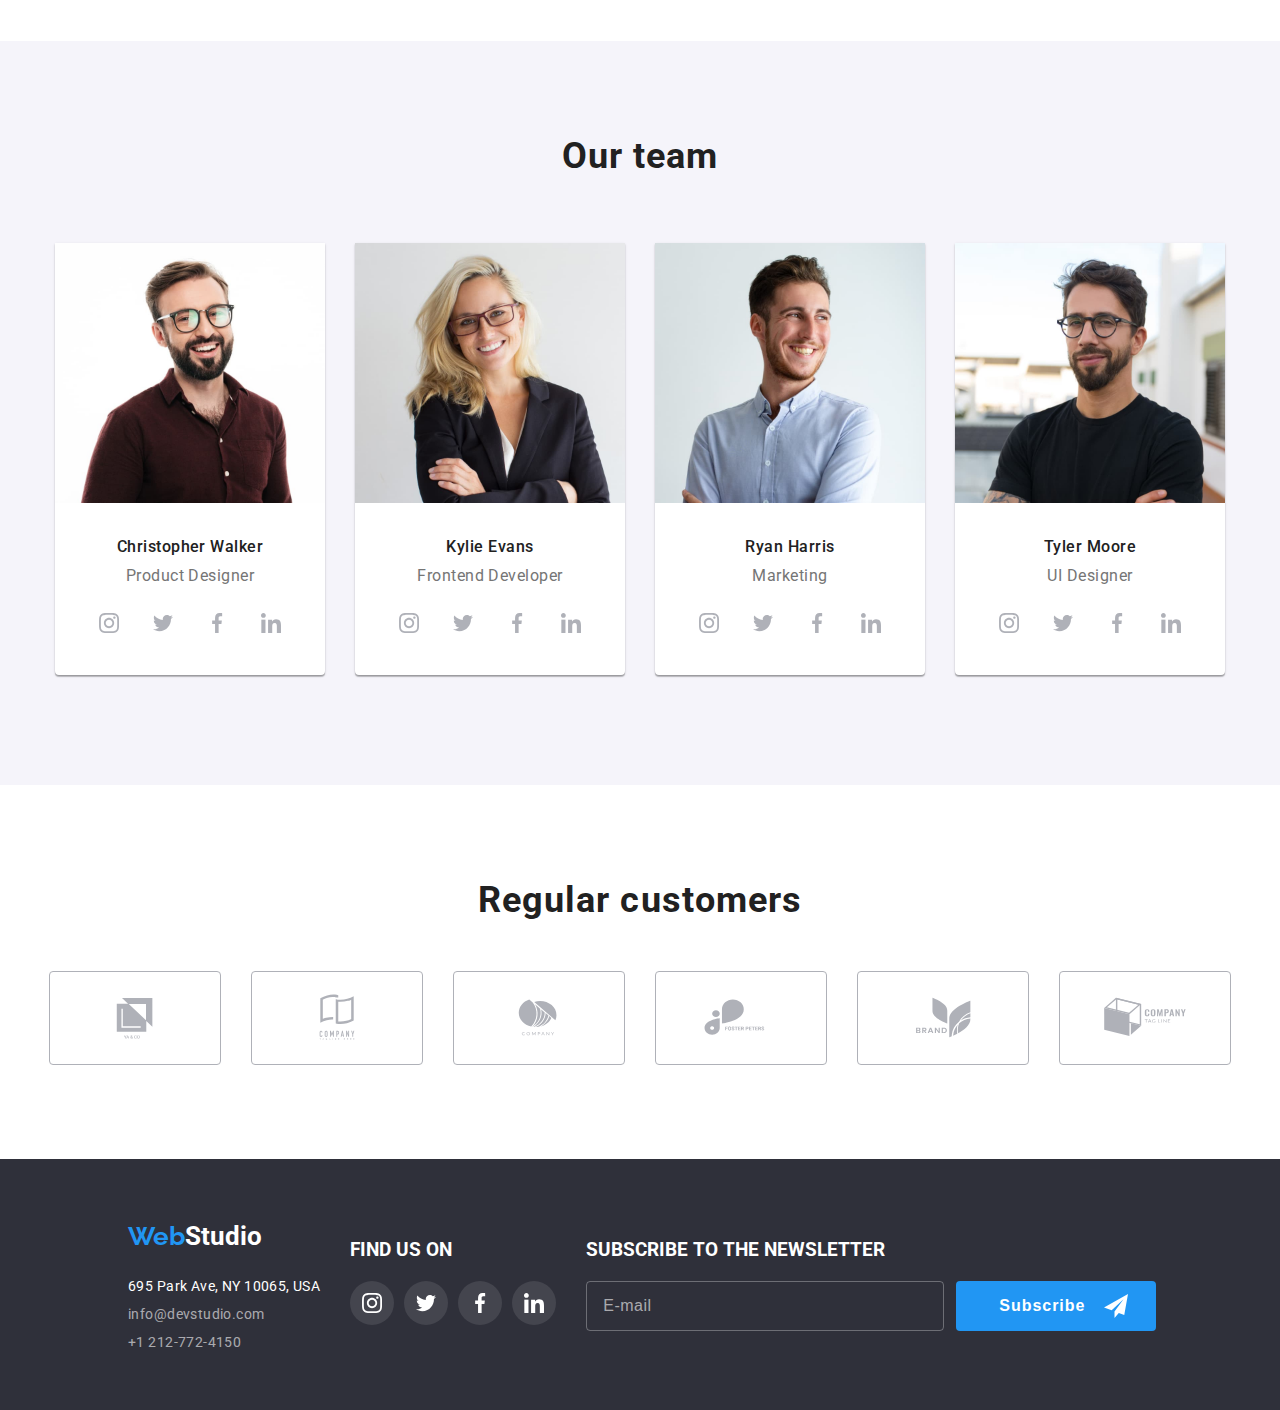
==== commit 4dd54f05: "prettier" ====
--- a/index.html
+++ b/index.html
@@ -68,7 +68,7 @@
             </svg>
           </button>
           <form name="contact-form" autocomplete="off" class="contact-form">
-          <p class="form-title">Leave your information and we'll call you back</p>
+            <p class="form-title">Leave your information and we'll call you back</p>
             <div class="form-label">
             <label>Name
               <div class="form-input">
@@ -115,7 +115,7 @@
             <a href="#" class="terms-and-conditions">Terms and Conditions</a>
             </div>
             <button type="submit" class="send-button">Send</button>
-        </form>
+          </form>
         </div>
       </div>
 
--- a/css/styles.css
+++ b/css/styles.css
@@ -181,6 +181,7 @@
     background-image: linear-gradient(to bottom, rgba(47, 48, 58, 0.4), rgba(47, 48, 58, 0.4)), url(../images/background-image.png);
     background-size: cover;
     height: 600px;
+    box-sizing: border-box;
 }
 
 .intro-title {
@@ -654,6 +655,7 @@
     padding: 40px;
     display: flex;
     flex-direction: column;
+    box-sizing: border-box;
 }
 
 .is-hidden {
@@ -674,6 +676,9 @@
     background-color: white;
     cursor: pointer;
     background: none;
+    display: flex;
+    align-items: center;
+    justify-content: center;
 }
 
 .close-buttton {
@@ -758,6 +763,7 @@
     border: 1px solid rgba(33, 33, 33, 0.2);
     font-size: 14px;
     transition: border 250ms cubic-bezier(0.4, 0, 0.2, 1);
+    cursor: text;
 }
 
 .form-input svg {
@@ -773,7 +779,7 @@
 .comments:focus-within,
 .comments:active {
     border: 1px solid #2196F3;
-    cursor: pointer;
+    cursor: text;
 }
 
 .form-input:focus-within svg,
@@ -786,6 +792,7 @@
         border: 1px solid rgba(33, 33, 33, 0.2);
         padding: 12px 16px;
         transition: border 250ms cubic-bezier(0.4, 0, 0.2, 1);
+        cursor: text;
 }
 
 .comments-input {
@@ -799,16 +806,19 @@
         padding: 0px;
         resize:none;
         color: var(--details-color);
+        font-family: var(--text-font-family);
 }
 
 .comments-input::placeholder{
     color: rgba(117, 117, 117, 0.5);
+    font-family: var(--text-font-family);
 }
 
 .comments-input:hover,
 .comments-input:focus,
 .comments-input:active {
     outline: none;
+    cursor: text;
 }
 
 .terms-and-conditions-validation {
@@ -847,6 +857,7 @@
         border: 2px solid var(--text-color);
         border-radius: 2px;
         cursor: pointer;
+        box-sizing: border-box;
 }
 
 .checkbox:checked + .new-checkbox {
